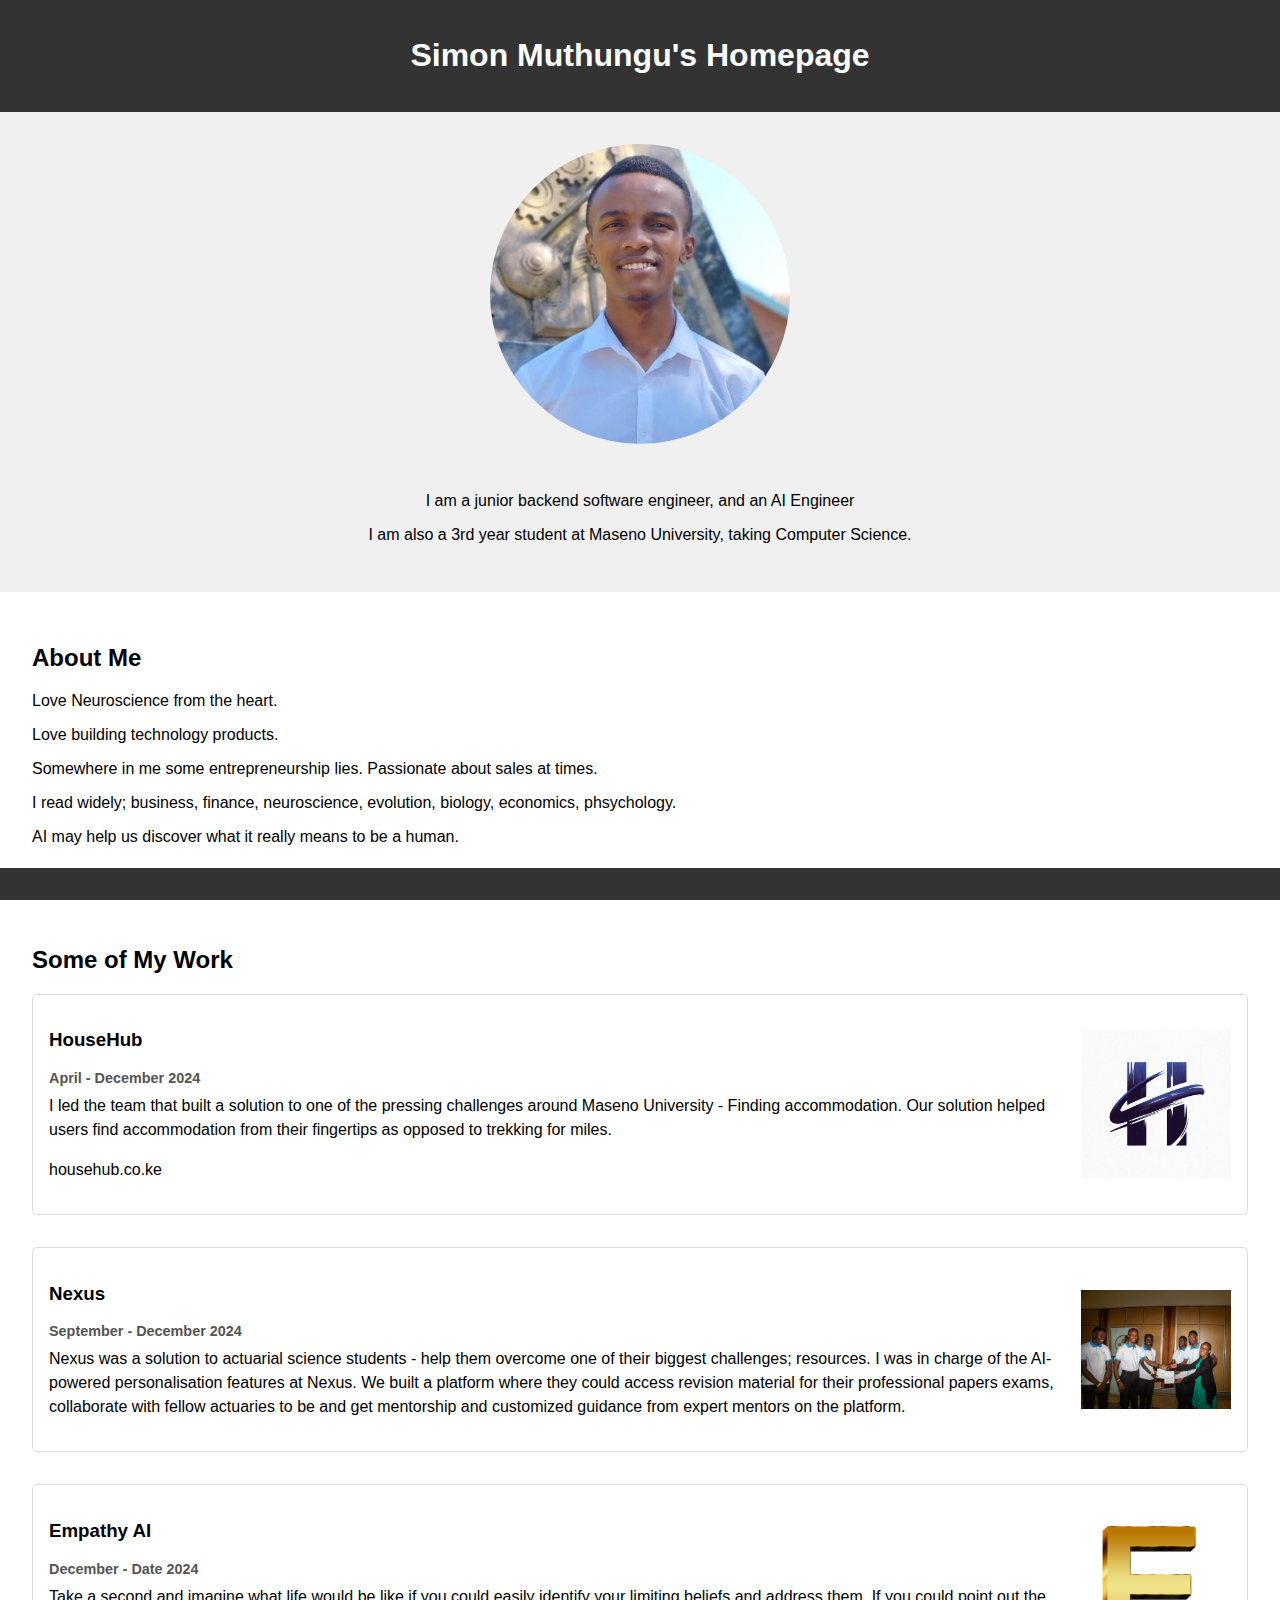
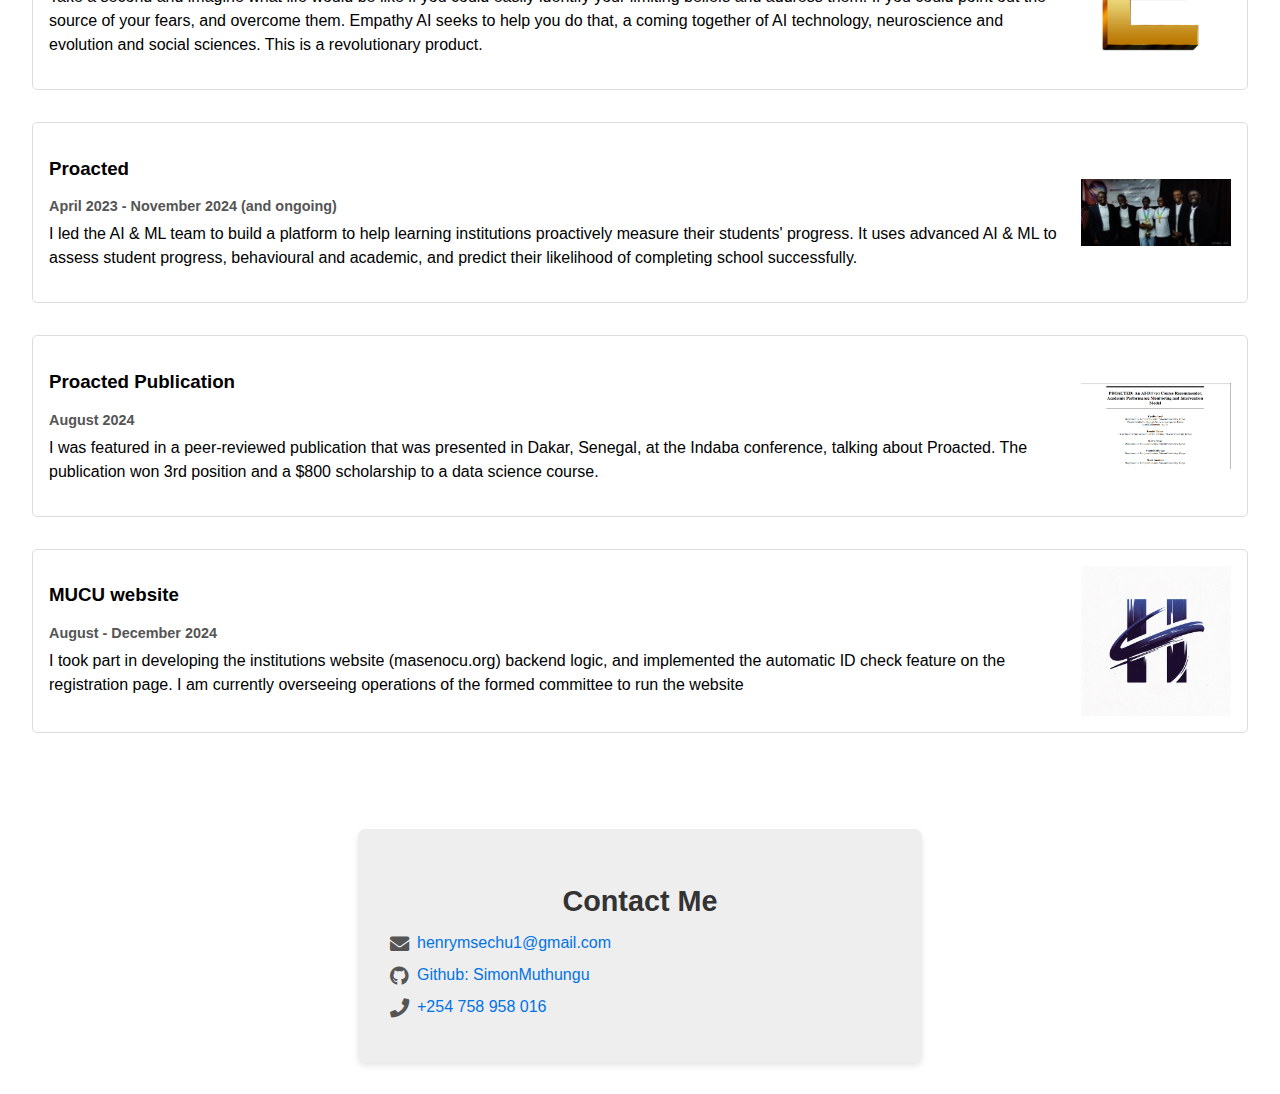
==== simon.html @ b056e341 "Just before pulling from remote for the fisrst time" ====
<!DOCTYPE html>
<html lang="en">

<head>
  <meta charset="UTF-8">
  <meta name="viewport" content="width=device-width, initial-scale=1.0">
  <title>Simon Muthungu</title>
  <link rel="stylesheet" href="simonmuthungu.css">
  <link rel="stylesheet" href="https://cdnjs.cloudflare.com/ajax/libs/font-awesome/5.15.4/css/all.min.css">

</head>

<body>
  <header class="header">
    <h1>Simon Muthungu's Homepage</h1>
  </header>

  <section class="hero">
    <div class="hero-image">
      <img src="simonmuthungu.jpeg" alt="Portfolio image">
    </div>
    <div class="hero-text">
      <p>I am a junior backend software engineer, and an AI Engineer </p>
      <p>I am also a 3rd year student at Maseno University, taking Computer Science.</p>
      </div>
  </section>

  <section class="about">
    <h2>About Me</h2>
    <p>Love Neuroscience from the heart.</p>
    <p>Love building technology products.</p>
    <!-- <p>I (in collaboration with friends) have built a number of smart AI powered projects I am proud of. I am passionate
about the idea of using tech to increase productivity in Africa and solve some of our pressing problems, like cancer and malaria</p> -->
<p>Somewhere in me some entrepreneurship lies. Passionate about sales at times.</p>
<p>I read widely; business, finance, neuroscience, evolution, biology, economics, phsychology.</p>
	<p> AI may help us discover what it really means to be a human.</p>
  </section>


  <section class="projects">
    <h2>Some of My Work</h2>

	<!-- Househub -->
<div class="project-card">
  <div class="text-content">
    <h3>HouseHub</h3>
  <p class="dates">April - December 2024</p>
  <p class="description">I led the team that built a solution to one of the pressing challenges around Maseno University - Finding accommodation. Our solution
    helped users find accommodation from their fingertips as opposed to trekking for miles.</p>
    <p class="description">househub.co.ke</p>
  </div>
  
  <img src="Designerhousehublogo.jpeg" alt="Househub Logo">
</div>

<!-- Nexus -->
<div class="project-card">
  <div class="text-content">
    <h3>Nexus</h3>
  <p class="dates">September - December 2024</p>
  <p class="description">Nexus was a solution to actuarial science students - help them overcome one of their biggest challenges; resources. I was in charge of the AI-powered personalisation features at Nexus. We built a platform where they could access revision material for their professional papers exams, collaborate with fellow actuaries to be and get mentorship and customized guidance from expert mentors on the platform.</p>
  </div>
  
  <img src="Nuxuswins.jpg" alt="Nexus Logo">
</div>

<!-- Empathy AI -->
<div class="project-card">
  <div class="text-content">
    <h3>Empathy AI</h3>
  <p class="dates">December - Date 2024</p>
  <p class="description">Take a second and imagine what life would be like if you could easily identify your limiting beliefs and address them. If you could point out the source of your fears, and overcome them. Empathy AI seeks to help you do that, a coming together of AI technology, neuroscience and evolution and social sciences. This is a revolutionary product.</p>
  </div>
  
  <img src="EmpathyAI.png" alt="Empathy AI Logo">
</div>

<!-- Proacted -->
<div class="project-card">
  <div class="text-content">
    <h3>Proacted</h3>
  <p class="dates">April 2023 - November 2024 (and ongoing)</p>
  <p class="description">I led the AI & ML team to build a platform to help learning institutions proactively measure their students' progress. It uses advanced AI & ML to assess student progress, behavioural and academic, and predict their likelihood of completing school successfully.</p>
  </div>
  
  <img src="Proactedatrainbow.jpeg" alt="Proacted Logo">
</div>

<!-- Proacted Publication -->
<div class="project-card">
  <div class="text-content">
    <h3>Proacted Publication</h3>
  <p class="dates">August 2024</p>
  <p class="description">I was featured in a peer-reviewed publication that was presented in Dakar, Senegal, at the Indaba conference, talking about Proacted. The publication won 3rd position and a $800 scholarship to a data science course.</p>
  </div>

  <img src="proactedpublication.PNG" href="https://openreview.net/pdf?id=7RRsnCh7yN" alt="Proacted Publication Logo">
</div>

<!-- MUCU website -->
<div class="project-card">
  <div class="text-content">
    <h3>MUCU website</h3>
  <p class="dates">August - December 2024</p>
  <p class="description">I took part in developing the institutions website (masenocu.org) backend logic, and implemented the automatic ID check feature on the registration page. I am currently overseeing operations of the formed committee to run the website</p>
  </div>

  <img src="Designerhousehublogo.jpeg" alt="Proacted Publication Logo">
</div>



    </section>

    <section class="contact">
      <h2>Contact Me</h2>
      <ul>
        <li>
          <a href="mailto:henrymsechu1@gmail.com">
            <i class="fas fa-envelope"></i> henrymsechu1@gmail.com
          </a>
        </li>
        <li>
          <a href="https://github.com/SimonMuthungu" target="_blank">
            <i class="fab fa-github"></i> Github: SimonMuthungu
          </a>
        </li>
        <li>
          <a href="tel:+254758958016">
            <i class="fas fa-phone"></i> +254 758 958 016
          </a>
        </li>
      </ul>
    </section>
    

  <footer class="footer">
    </footer>

  <script src="script.js"></script>
</body>

</html>
---- simonmuthungu.css ----
/* General Styles */
body {
  font-family: sans-serif;
  margin: 0;
  padding: 0;
}

/* Header */
.header {
  background-color: #333;
  color: #fff;
  text-align: center;
  padding: 1rem 0;
}

/* Hero Section */
.hero {
  display: flex;
  flex-direction: column;
  align-items: center;
  justify-content: center;
  text-align: center;
  padding: 2rem 0;
  background-color: #f0f0f0;
}

.hero-image {
  width: 300px;
  height: 300px;
  border-radius: 50%;
  overflow: hidden;
  margin-bottom: 2rem;
}

.hero-image img {
  width: 100%;
  height: 100%;
  object-fit: cover;
}

/* About Section */
.about {
  padding: 2rem;
}

/* Projects Section */
.projects {
  padding: 2rem;
}

.project-card {
  display: flex;
  margin-bottom: 2rem;
  flex-direction: row;
  justify-content: space-between; /* Push image to the right */
  align-items: flex-start; /* Align items to the top */
  border: 1px solid #ddd;
  padding: 1rem;
  border-radius: 5px;
}

.project-card .text-content {
  flex: 1; /* Allow the text content to take up remaining space */
}

.project-card img {
  width: 150px; /* Adjust image size */
  height: auto; /* Maintain aspect ratio */
  margin-left: 1rem; /* Add spacing between text and image */
  align-self: center; 
}

/* Contact Section */
.contact {
  padding: 2rem;
  background-color: #eee;
  border-radius: 8px;
  max-width: 500px;
  margin: 2rem auto;
  box-shadow: 0 4px 6px rgba(0, 0, 0, 0.1);
}

.contact h2 {
  font-size: 1.8rem;
  margin-bottom: 1rem;
  text-align: center;
  color: #333;
}

.contact ul {
  list-style: none;
  padding: 0;
  margin: 0;
}

.contact li {
  margin: 0.8rem 0;
}

.contact a {
  text-decoration: none;
  font-size: 1rem;
  color: #0073e6;
  display: flex;
  align-items: center;
  transition: color 0.3s ease;
}

.contact a:hover {
  color: #005bb5;
}

.contact i {
  margin-right: 0.5rem;
  font-size: 1.2rem;
  color: #555;
}


/* Footer */
.footer {
  background-color: #333;
  color: #fff;
  text-align: center;
  padding: 1rem 0;
  position: fixed;
  bottom: 0;
  width: 100%;
}

/* Make the dates smaller */
.dates {
  font-size: 0.9rem; /* Adjust size as needed */
  font-weight: bold;
  color: #555;
  margin-bottom: 0.5rem; /* Add spacing between dates and description */
}

/* Ensure description starts on a new line */
.description {
  display: block; /* Force block behavior to ensure it starts on a new line */
  margin-top: 0.5rem;
  line-height: 1.5; /* Improve readability */
}



/* mobile designs */

@media (max-width: 768px) {
  .project-card {
    flex-direction: row; /* Keep content in a row layout */
    justify-content: space-between; /* Push text and image apart */
    align-items: flex-start; /* Align items to the top */
    text-align: left; /* Justify text */
  }

  .project-card img {
    width: 100px; /* Reduce image size */
    height: auto; /* Maintain aspect ratio */
    margin-left: 1rem; /* Add spacing between text and image */
  }

  .project-card .text-content {
    font-size: 0.9rem; /* Reduce text size */
    line-height: 1.4; /* Adjust line height for readability */
  }
}
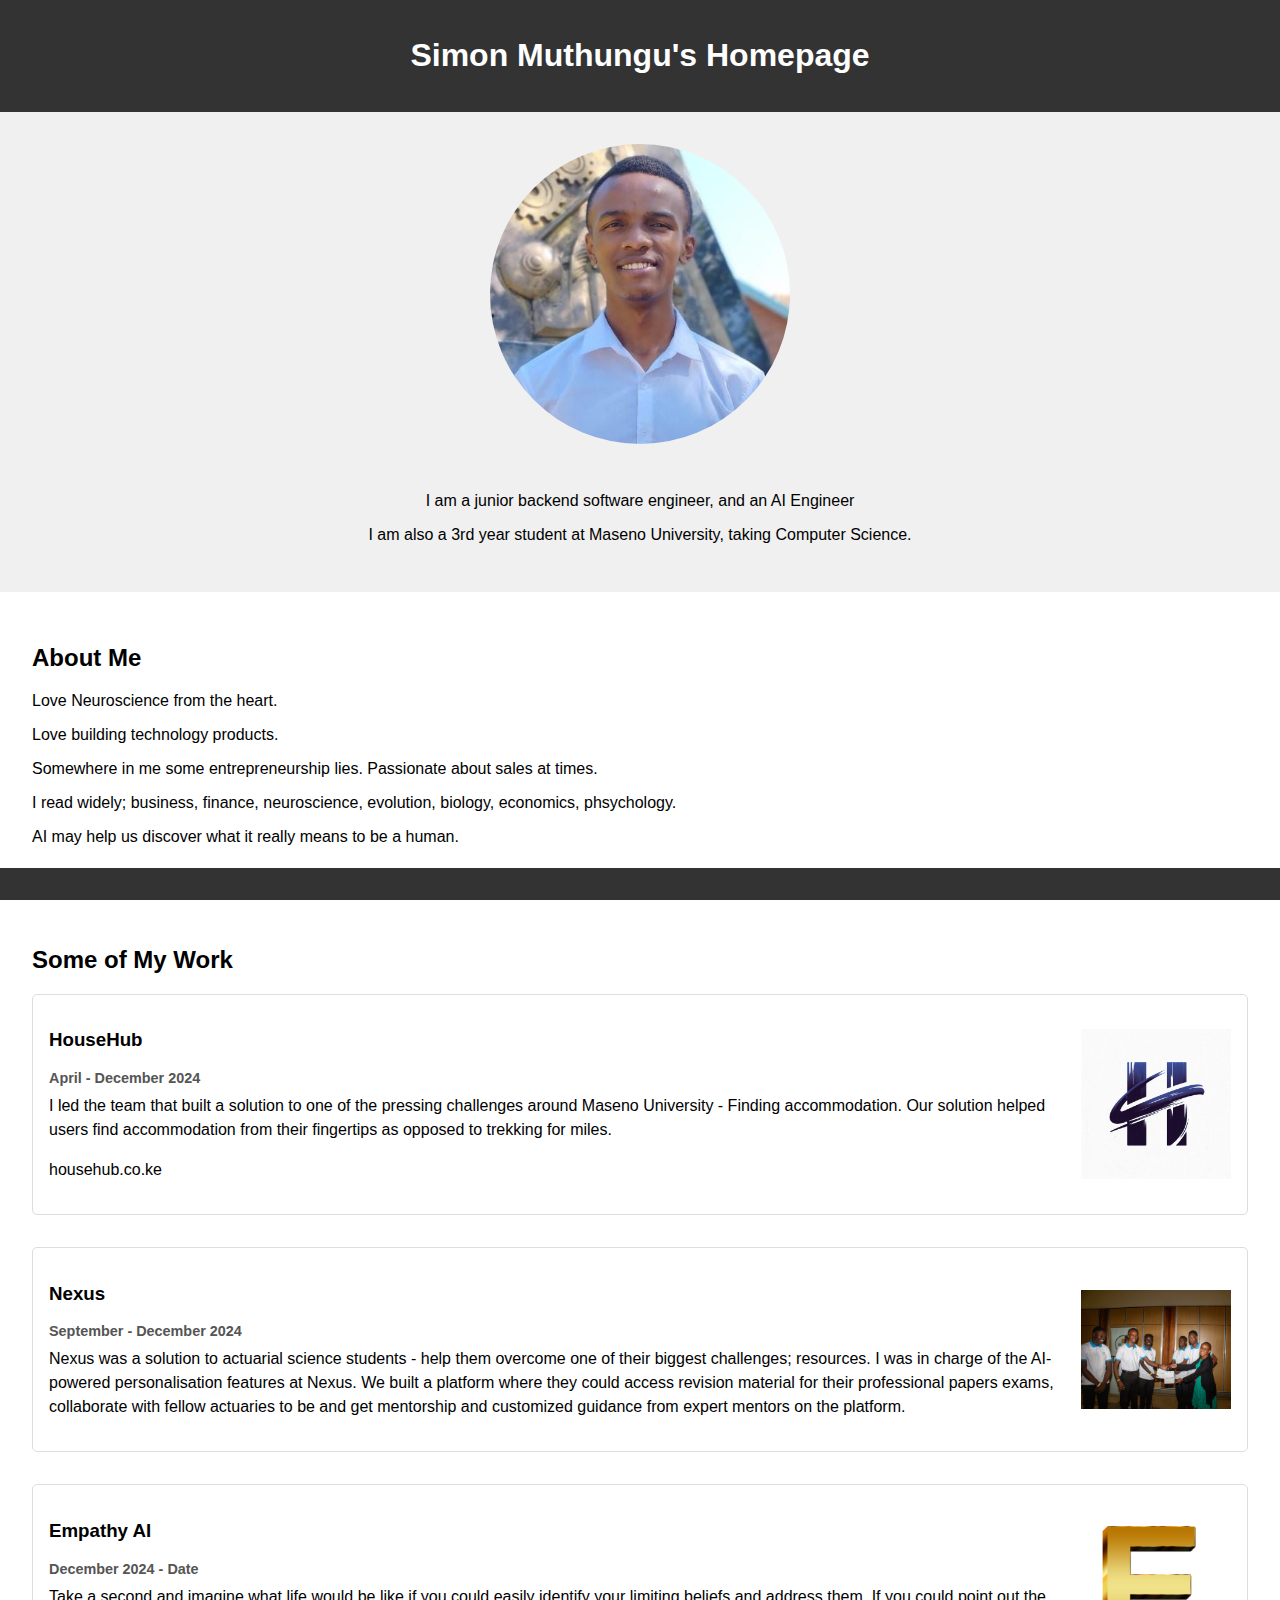
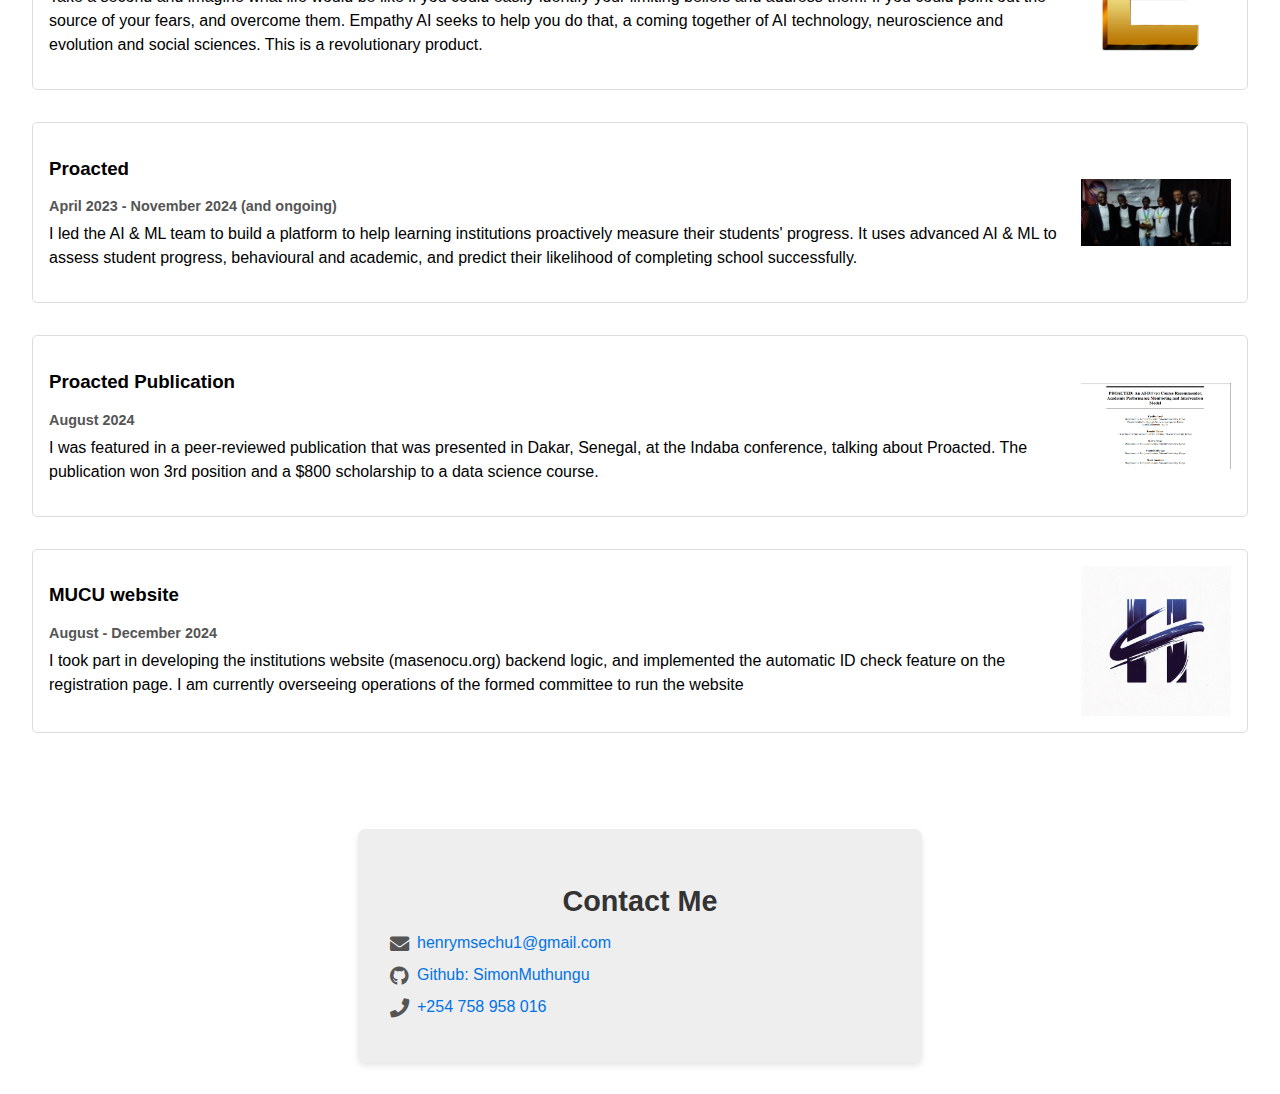
==== commit 31fe394e: "After pull and merge" ====
--- a/simon.html
+++ b/simon.html
@@ -68,7 +68,7 @@
 <div class="project-card">
   <div class="text-content">
     <h3>Empathy AI</h3>
-  <p class="dates">December - Date 2024</p>
+  <p class="dates">December 2024 - Date</p>
   <p class="description">Take a second and imagine what life would be like if you could easily identify your limiting beliefs and address them. If you could point out the source of your fears, and overcome them. Empathy AI seeks to help you do that, a coming together of AI technology, neuroscience and evolution and social sciences. This is a revolutionary product.</p>
   </div>
   
